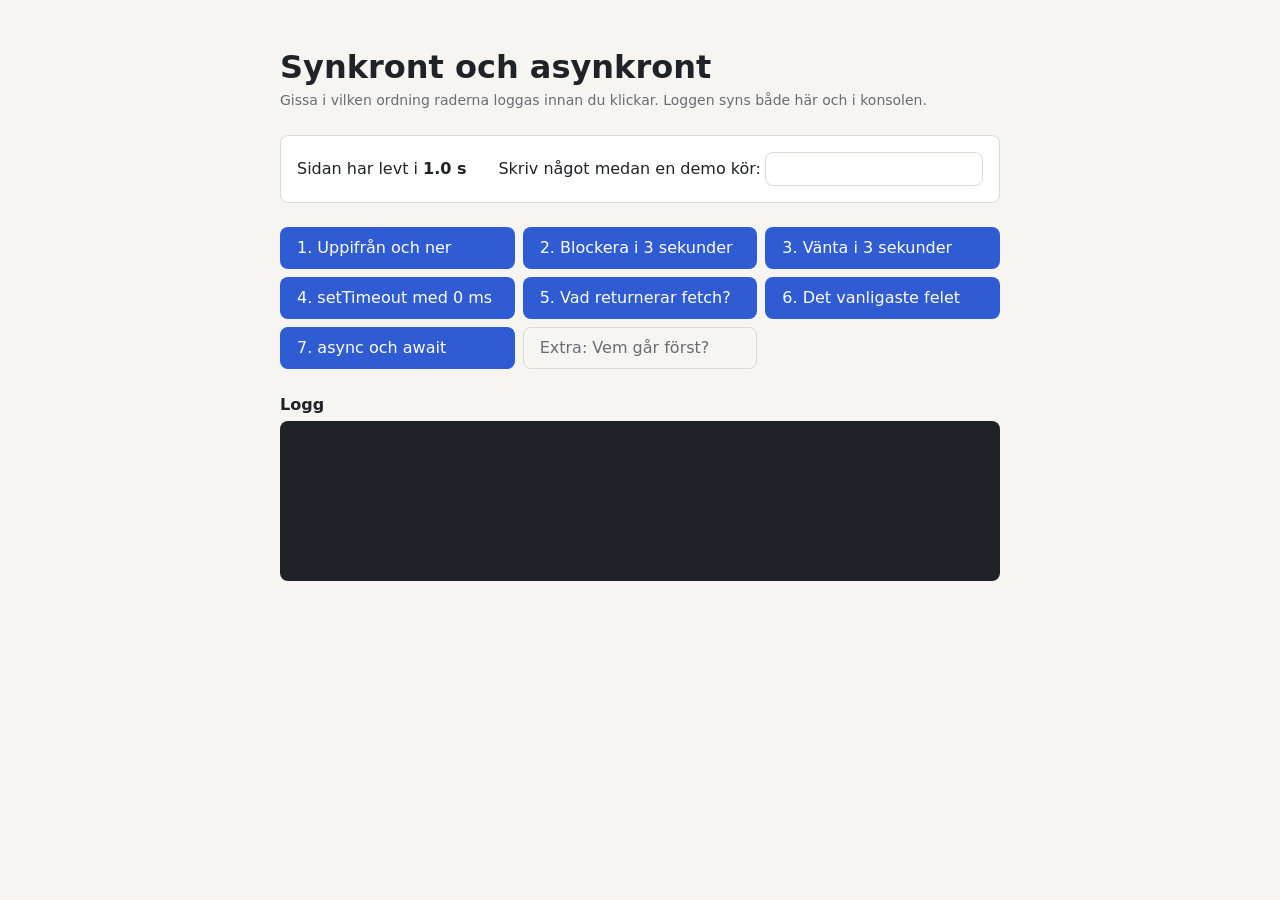
==== 1-synkront-asynkront/index.html @ d3e8263d "first commit Co-Authored-By: Claude Opus 5.5 (1M context) <noreply@anthropic.com>" ====
<!DOCTYPE html>
<html lang="sv">
  <head>
    <meta charset="UTF-8" />
    <meta name="viewport" content="width=device-width, initial-scale=1.0" />
    <title>Synkront och asynkront</title>
    <link rel="stylesheet" href="css/index.css" />
    <script src="js/main.js" defer></script>
  </head>
  <body>
    <main class="container stack gap-l">
      <header class="stack gap-xs">
        <h1 class="title">Synkront och asynkront</h1>
        <p class="text-muted">
          Gissa i vilken ordning raderna loggas innan du klickar. Loggen syns både här och i konsolen.
        </p>
      </header>

      <section class="heartbeat cluster" aria-label="Lever sidan?">
        <p>Sidan har levt i <strong class="heartbeat-clock" id="clock">0.0 s</strong></p>
        <label class="cluster gap-xs">
          Skriv något medan en demo kör:
          <input class="input" type="text" />
        </label>
      </section>

      <div class="demo-grid" id="demo-buttons">
        <button class="button" type="button" data-demo="sync">1. Uppifrån och ner</button>
        <button class="button" type="button" data-demo="block">2. Blockera i 3 sekunder</button>
        <button class="button" type="button" data-demo="timeout">3. Vänta i 3 sekunder</button>
        <button class="button" type="button" data-demo="timeoutZero">4. setTimeout med 0 ms</button>
        <button class="button" type="button" data-demo="promise">5. Vad returnerar fetch?</button>
        <button class="button" type="button" data-demo="tooEarly">6. Det vanligaste felet</button>
        <button class="button" type="button" data-demo="asyncAwait">7. async och await</button>
        <button class="button" type="button" data-demo="quiz" data-variant="ghost">Extra: Vem går först?</button>
      </div>

      <section class="stack gap-xs" aria-label="Logg">
        <h2 class="log-title" id="log-title">Logg</h2>
        <ol class="log" id="log"></ol>
      </section>
    </main>
  </body>
</html>
---- 1-synkront-asynkront/css/index.css ----
/* =============================================================
   Synkront och asynkront – CSS

   Samma system som i todolistan. Varje lager får bara använda
   det som står ovanför:

   1. Tokens       Färger, avstånd och radier som custom properties.
   2. Reset & bas  Elementen själva, utan klasser.
   3. Layout       .container, .stack, .cluster: VAR saker ligger.
   4. Komponenter  .button, .heartbeat, .log: HUR saker ser ut.
   5. Utilities    En sak per klass: .visually-hidden, .gap-s.

   ============================================================= */

/* 1. Tokens ------------------------------------------------------ */

:root {
  --color-bg: #f6f5f2;
  --color-surface: #ffffff;
  --color-text: #1f2328;
  --color-muted: #686c73;
  --color-border: #dcdad5;
  --color-accent: #2f5bd3;
  --color-accent-hover: #2348ad;
  --color-log-bg: #1f2328;
  --color-log-text: #e6e6e3;

  --space-xs: 0.4rem;
  --space-s: 0.8rem;
  --space-m: 1.6rem;
  --space-l: 2.4rem;
  --space-xl: 4.8rem;

  --font-size-s: 1.4rem;
  --font-size-m: 1.6rem;
  --font-size-l: 3.2rem;

  --radius: 0.8rem;
}

/* 2. Reset & bas ------------------------------------------------- */

* {
  margin: 0;
  padding: 0;
  box-sizing: border-box;
}

html {
  font-size: 62.5%;
}

body {
  font-family: system-ui, sans-serif;
  font-size: var(--font-size-m);
  line-height: 1.5;
  color: var(--color-text);
  background: var(--color-bg);
}

:focus-visible {
  outline: 0.3rem solid var(--color-accent);
  outline-offset: 0.2rem;
}

/* 3. Layout ------------------------------------------------------ */

.container {
  width: min(100% - 2 * var(--space-m), 72rem);
  margin-inline: auto;
  padding-block: var(--space-xl);
}

.stack {
  display: flex;
  flex-direction: column;
  gap: var(--gap, var(--space-m));
}

.cluster {
  display: flex;
  flex-wrap: wrap;
  align-items: center;
  gap: var(--gap, var(--space-s));
}

/* 4. Komponenter ------------------------------------------------- */

.title {
  font-size: var(--font-size-l);
  line-height: 1.2;
}

.button {
  font: inherit;
  padding: var(--space-s) var(--space-m);
  border: 0.1rem solid transparent;
  border-radius: var(--radius);
  background: var(--color-accent);
  color: var(--color-surface);
  text-align: left;
  cursor: pointer;
}

.button:hover {
  background: var(--color-accent-hover);
}

.button[data-variant="ghost"] {
  background: transparent;
  border-color: var(--color-border);
  color: var(--color-muted);
}

.button[data-variant="ghost"]:hover {
  color: var(--color-text);
}

.input {
  font: inherit;
  padding: var(--space-xs) var(--space-s);
  border: 0.1rem solid var(--color-border);
  border-radius: var(--radius);
  background: var(--color-surface);
}

/* Klockan och textfältet visar om sidan lever. När något blockerar
   står klockan still och det går inte att skriva. */
.heartbeat {
  justify-content: space-between;
  padding: var(--space-m);
  background: var(--color-surface);
  border: 0.1rem solid var(--color-border);
  border-radius: var(--radius);
}

.heartbeat-clock {
  font-variant-numeric: tabular-nums;
}

.demo-grid {
  display: grid;
  grid-template-columns: repeat(auto-fill, minmax(22rem, 1fr));
  gap: var(--space-s);
}

.log-title {
  font-size: var(--font-size-m);
}

.log {
  min-height: 16rem;
  padding: var(--space-m);
  list-style: none;
  font-family: ui-monospace, Menlo, Consolas, monospace;
  font-size: var(--font-size-s);
  color: var(--color-log-text);
  background: var(--color-log-bg);
  border-radius: var(--radius);
  overflow-x: auto;
}

/* Tiden står först på varje rad, i en egen grå kolumn */
.log-time {
  display: inline-block;
  min-width: 7ch;
  color: #9a9ea5;
}

/* 5. Utilities --------------------------------------------------- */

.text-muted {
  color: var(--color-muted);
  font-size: var(--font-size-s);
}

.gap-xs {
  --gap: var(--space-xs);
}

.gap-s {
  --gap: var(--space-s);
}

.gap-l {
  --gap: var(--space-l);
}

.visually-hidden {
  position: absolute;
  width: 1px;
  height: 1px;
  overflow: hidden;
  clip-path: inset(50%);
  white-space: nowrap;
}
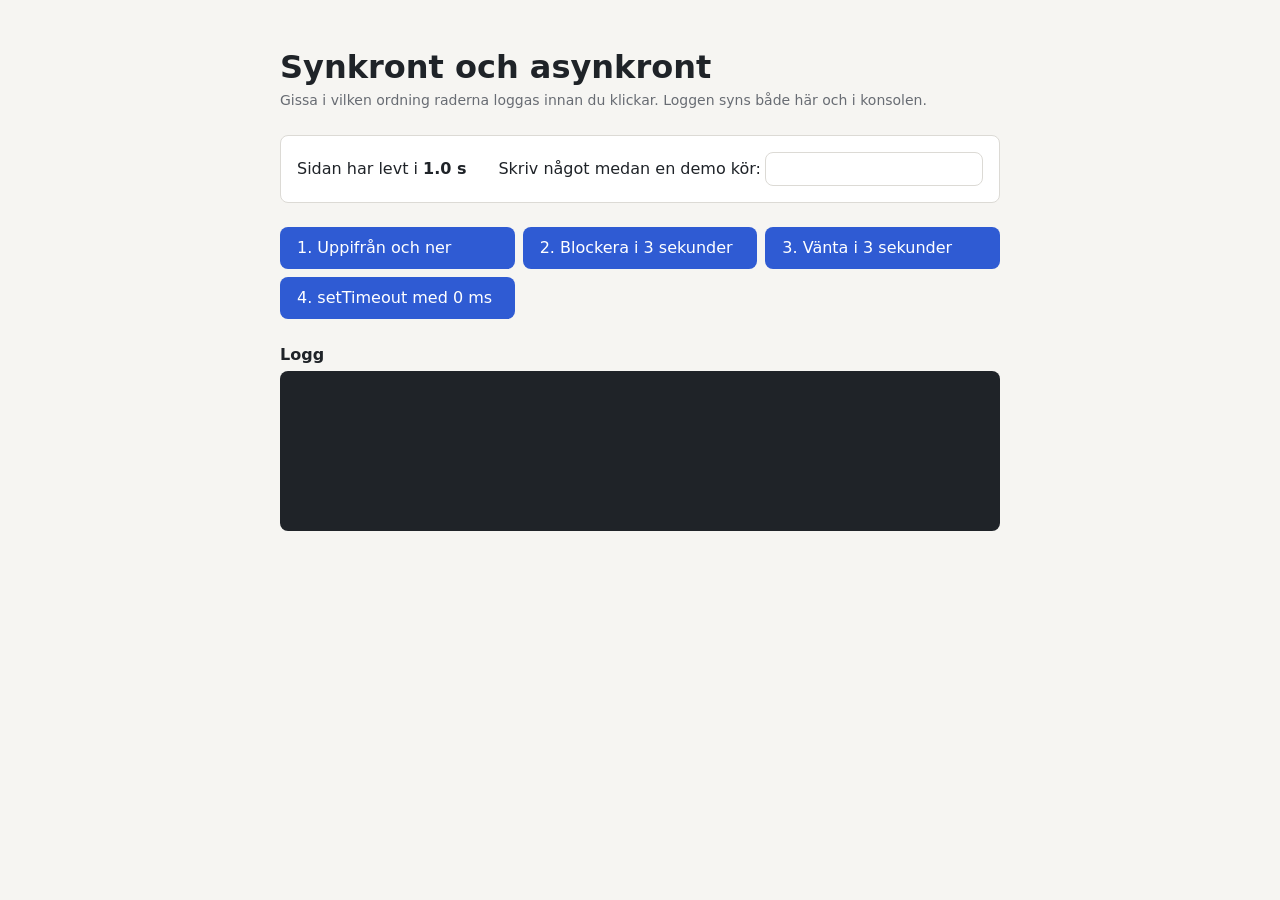
==== commit 5b805b8c: "Ta bort demo 5–7 och extrademon om synkront och asynkront Co-Authored-By: Claude Opus 5.5 (1M contex" ====
--- a/1-synkront-asynkront/index.html
+++ b/1-synkront-asynkront/index.html
@@ -29,10 +29,6 @@
         <button class="button" type="button" data-demo="block">2. Blockera i 3 sekunder</button>
         <button class="button" type="button" data-demo="timeout">3. Vänta i 3 sekunder</button>
         <button class="button" type="button" data-demo="timeoutZero">4. setTimeout med 0 ms</button>
-        <button class="button" type="button" data-demo="promise">5. Vad returnerar fetch?</button>
-        <button class="button" type="button" data-demo="tooEarly">6. Det vanligaste felet</button>
-        <button class="button" type="button" data-demo="asyncAwait">7. async och await</button>
-        <button class="button" type="button" data-demo="quiz" data-variant="ghost">Extra: Vem går först?</button>
       </div>
 
       <section class="stack gap-xs" aria-label="Logg">
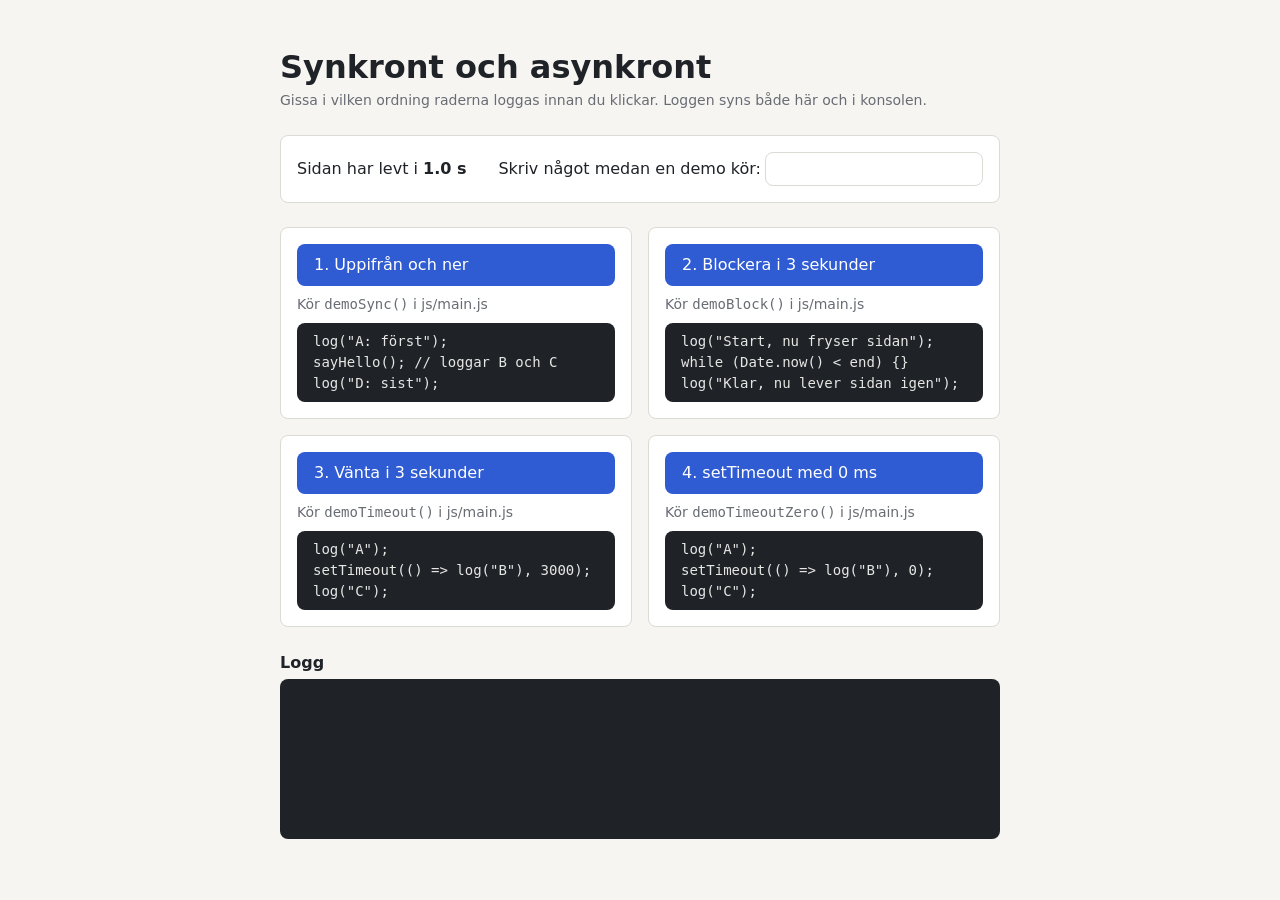
==== commit 3361f948: "Visa funktion och kod under varje demoknapp Co-Authored-By: Claude Opus 5.5 (1M context) <noreply@an" ====
--- a/1-synkront-asynkront/index.html
+++ b/1-synkront-asynkront/index.html
@@ -24,12 +24,36 @@
         </label>
       </section>
 
-      <div class="demo-grid" id="demo-buttons">
-        <button class="button" type="button" data-demo="sync">1. Uppifrån och ner</button>
-        <button class="button" type="button" data-demo="block">2. Blockera i 3 sekunder</button>
-        <button class="button" type="button" data-demo="timeout">3. Vänta i 3 sekunder</button>
-        <button class="button" type="button" data-demo="timeoutZero">4. setTimeout med 0 ms</button>
-      </div>
+      <ul class="demo-grid" id="demo-buttons">
+        <li class="demo-card">
+          <button class="button" type="button" data-demo="sync">1. Uppifrån och ner</button>
+          <p class="demo-card-function">Kör <code>demoSync()</code> i js/main.js</p>
+          <pre class="demo-card-code"><code>log("A: först");
+sayHello(); // loggar B och C
+log("D: sist");</code></pre>
+        </li>
+        <li class="demo-card">
+          <button class="button" type="button" data-demo="block">2. Blockera i 3 sekunder</button>
+          <p class="demo-card-function">Kör <code>demoBlock()</code> i js/main.js</p>
+          <pre class="demo-card-code"><code>log("Start, nu fryser sidan");
+while (Date.now() &lt; end) {}
+log("Klar, nu lever sidan igen");</code></pre>
+        </li>
+        <li class="demo-card">
+          <button class="button" type="button" data-demo="timeout">3. Vänta i 3 sekunder</button>
+          <p class="demo-card-function">Kör <code>demoTimeout()</code> i js/main.js</p>
+          <pre class="demo-card-code"><code>log("A");
+setTimeout(() =&gt; log("B"), 3000);
+log("C");</code></pre>
+        </li>
+        <li class="demo-card">
+          <button class="button" type="button" data-demo="timeoutZero">4. setTimeout med 0 ms</button>
+          <p class="demo-card-function">Kör <code>demoTimeoutZero()</code> i js/main.js</p>
+          <pre class="demo-card-code"><code>log("A");
+setTimeout(() =&gt; log("B"), 0);
+log("C");</code></pre>
+        </li>
+      </ul>
 
       <section class="stack gap-xs" aria-label="Logg">
         <h2 class="log-title" id="log-title">Logg</h2>
--- a/1-synkront-asynkront/css/index.css
+++ b/1-synkront-asynkront/css/index.css
@@ -7,7 +7,7 @@
    1. Tokens       Färger, avstånd och radier som custom properties.
    2. Reset & bas  Elementen själva, utan klasser.
    3. Layout       .container, .stack, .cluster: VAR saker ligger.
-   4. Komponenter  .button, .heartbeat, .log: HUR saker ser ut.
+   4. Komponenter  .button, .demo-card, .log: HUR saker ser ut.
    5. Utilities    En sak per klass: .visually-hidden, .gap-s.
 
    ============================================================= */
@@ -139,9 +139,41 @@
 }
 
 .demo-grid {
+  list-style: none;
   display: grid;
-  grid-template-columns: repeat(auto-fill, minmax(22rem, 1fr));
+  grid-template-columns: repeat(auto-fill, minmax(30rem, 1fr));
+  gap: var(--space-m);
+}
+
+/* Ett kort per demo: knappen, vilken funktion den kör, och koden */
+.demo-card {
+  display: flex;
+  flex-direction: column;
   gap: var(--space-s);
+  padding: var(--space-m);
+  background: var(--color-surface);
+  border: 0.1rem solid var(--color-border);
+  border-radius: var(--radius);
+}
+
+.demo-card-function {
+  font-size: var(--font-size-s);
+  color: var(--color-muted);
+}
+
+.demo-card-function code,
+.demo-card-code {
+  font-family: ui-monospace, Menlo, Consolas, monospace;
+}
+
+.demo-card-code {
+  flex: 1;
+  padding: var(--space-s) var(--space-m);
+  font-size: var(--font-size-s);
+  color: var(--color-log-text);
+  background: var(--color-log-bg);
+  border-radius: var(--radius);
+  overflow-x: auto;
 }
 
 .log-title {
